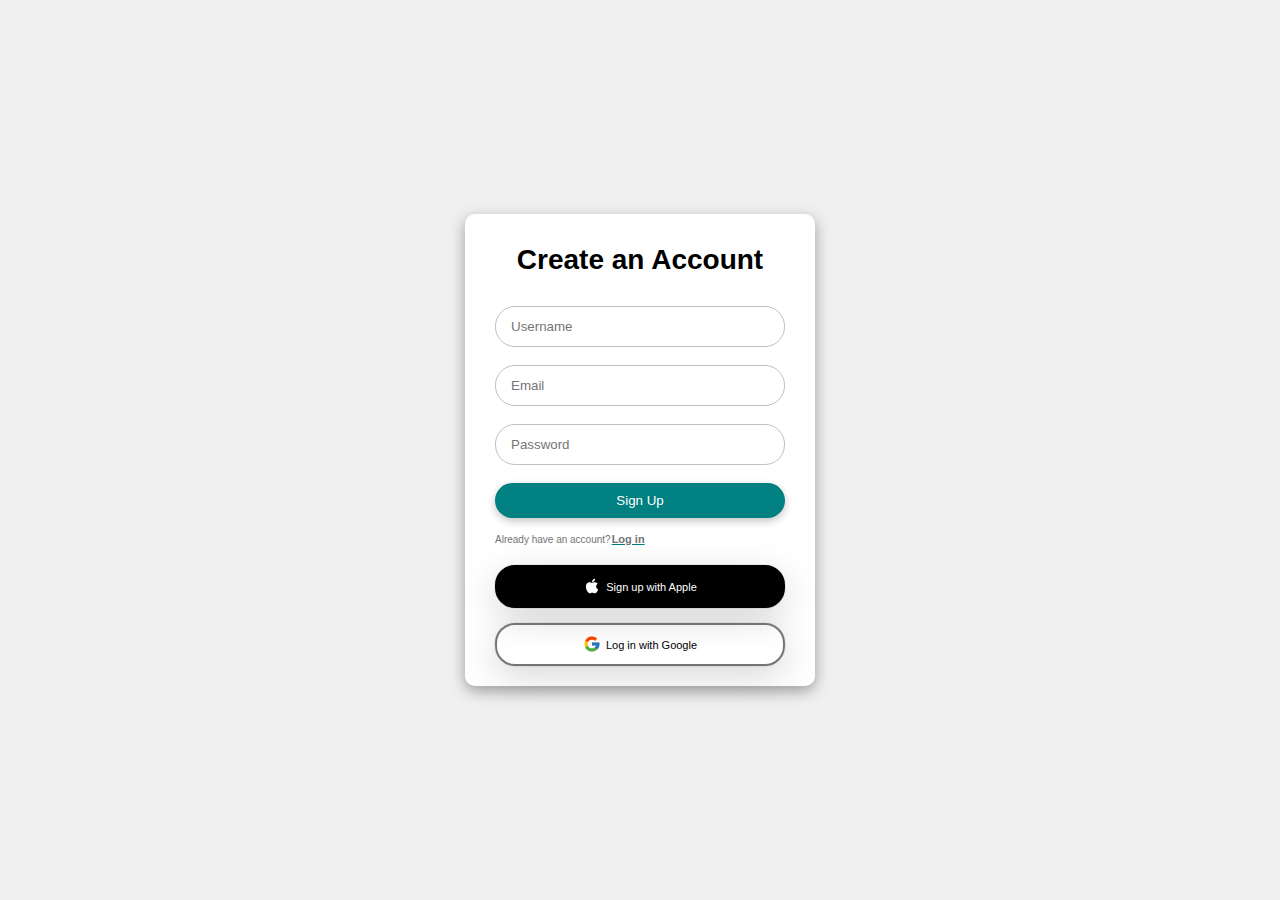
==== signup.html @ 20a65a1a "first commit" ====
<!DOCTYPE html>
<html lang="en">
<head>
    <meta charset="UTF-8">
    <meta name="viewport" content="width=device-width, initial-scale=1.0">
    <title>Sign Up</title>
    <link rel="stylesheet" href="style.css">
</head>
<style>
  
</style>
<body>
  <div class="form-container">
    <p class="title">Create an Account</p>
    <form class="form">
      <input type="text" class="input" placeholder="Username">
      <input type="email" class="input" placeholder="Email">
      <input type="password" class="input" placeholder="Password">
      <button class="form-btn">Sign Up</button>
    </form>
    <p class="sign-up-label">
      Already have an account?<span class="sign-up-link"><a href="./index.html">Log in</a></span>
    </p>
    <div class="buttons-container">
      <div class="apple-login-button">
        <svg stroke="currentColor" fill="currentColor" stroke-width="0" class="apple-icon" viewBox="0 0 1024 1024" height="1em" width="1em" xmlns="http://www.w3.org/2000/svg">
          <path d="M747.4 535.7c-.4-68.2 30.5-119.6 92.9-157.5-34.9-50-87.7-77.5-157.3-82.8-65.9-5.2-138 38.4-164.4 38.4-27.9 0-91.7-36.6-141.9-36.6C273.1 298.8 163 379.8 163 544.6c0 48.7 8.9 99 26.7 150.8 23.8 68.2 109.6 235.3 199.1 232.6 46.8-1.1 79.9-33.2 140.8-33.2 59.1 0 89.7 33.2 141.9 33.2 90.3-1.3 167.9-153.2 190.5-221.6-121.1-57.1-114.6-167.2-114.6-170.7zm-105.1-305c50.7-60.2 46.1-115 44.6-134.7-44.8 2.6-96.6 30.5-126.1 64.8-32.5 36.8-51.6 82.3-47.5 133.6 48.4 3.7 92.6-21.2 129-63.7z"></path>
        </svg>
        <span>Sign up with Apple</span>
      </div>
      <div class="google-login-button">
        <svg stroke="currentColor" fill="currentColor" stroke-width="0" version="1.1" x="0px" y="0px" class="google-icon" viewBox="0 0 48 48" height="1em" width="1em" xmlns="http://www.w3.org/2000/svg">
          <path fill="#FFC107" d="M43.611,20.083H42V20H24v8h11.303c-1.649,4.657-6.08,8-11.303,8c-6.627,0-12-5.373-12-12
c0-6.627,5.373-12,12-12c3.059,0,5.842,1.154,7.961,3.039l5.657-5.657C34.046,6.053,29.268,4,24,4C12.955,4,4,12.955,4,24
c0,11.045,8.955,20,20,20c11.045,0,20-8.955,20-20C44,22.659,43.862,21.35,43.611,20.083z"></path>
          <path fill="#FF3D00" d="M6.306,14.691l6.571,4.819C14.655,15.108,18.961,12,24,12c3.059,0,5.842,1.154,7.961,3.039l5.657-5.657
C34.046,6.053,29.268,4,24,4C16.318,4,9.656,8.337,6.306,14.691z"></path>
          <path fill="#4CAF50" d="M24,44c5.166,0,9.86-1.977,13.409-5.192l-6.19-5.238C29.211,35.091,26.715,36,24,36
c-5.202,0-9.619-3.317-11.283-7.946l-6.522,5.025C9.505,39.556,16.227,44,24,44z"></path>
          <path fill="#1976D2" d="M43.611,20.083H42V20H24v8h11.303c-0.792,2.237-2.231,4.166-4.087,5.571
          c0.001-0.001,0.002-0.001,0.003-0.002l6.19,5.238C36.971,39.205,44,34,44,24C44,22.659,43.862,21.35,43.611,20.083z"></path>
                  </svg>
                  <span>Log in with Google</span>
                </div>
              </div>
            </div>
---- style.css ----
/* Login Page */




body {
  font-family: "Lucida Sans", "Lucida Sans Regular", "Lucida Grande",
      "Lucida Sans Unicode", Geneva, Verdana, sans-serif;
  background-color: #f0f0f0;
  margin: 0;
  display: flex;
  justify-content: center;
  align-items: center;
  height: 100vh;
}
.form-container {
  width: 90%;
  max-width: 350px;
  background-color: #fff;
  box-shadow: rgba(0, 0, 0, 0.35) 0px 5px 15px;
  border-radius: 10px;
  box-sizing: border-box;
  padding: 20px 30px;
  margin: auto;
}
.title {
  text-align: center;
  font-size: 28px;
  font-weight: 800;
  margin: 10px 0 30px 0;
}
.form {
  width: 100%;
  display: flex;
  flex-direction: column;
  gap: 18px;
  margin-bottom: 15px;
}
.input {
  border-radius: 20px;
  border: 1px solid #c0c0c0;
  outline: 0 !important;
  box-sizing: border-box;
  padding: 12px 15px;
}
.page-link {
  text-decoration: underline;
  margin: 0;
  text-align: end;
  color: #747474;
  text-decoration-color: #747474;
}
.page-link-label {
  cursor: pointer;
  font-size: 9px;
  font-weight: 700;
}
.page-link-label:hover {
  color: #000;
}
.form-btn  {
  padding: 10px 15px;
  border-radius: 20px;
  border: 0 !important;
  outline: 0 !important;
  background: teal;
  color: white;
  cursor: pointer;
  box-shadow: rgba(0, 0, 0, 0.24) 0px 3px 8px;
}
.form-btn a {
  text-decoration: none;
  color: white;

}
.form-btn:active {
  box-shadow: none;
}
.sign-up-label {
  margin: 0;
  font-size: 11px;
  color: #747474;
}
.sign-up-label a {
  text-decoration: none;
  margin: 0;
  font-size: 11px;
  color: #747474;
}
.sign-up-link {
  margin-left: 1px;
  font-size: 11px;
  text-decoration: underline;
  text-decoration-color: teal;
  color: teal;
  cursor: pointer;
  font-weight: 800;
}
.buttons-container {
  width: 100%;
  display: flex;
  flex-direction: column;
  justify-content: flex-start;
  margin-top: 20px;
  gap: 15px;
}
.apple-login-button,
.google-login-button {
  border-radius: 20px;
  box-sizing: border-box;
  padding: 10px 15px;
  box-shadow: rgba(0, 0, 0, 0.16) 0px 10px 36px 0px, rgba(0, 0, 0, 0.06) 0px 0px 0px 1px;
  cursor: pointer;
  display: flex;
  justify-content: center;
  align-items: center;
  font-size: 11px;
  gap: 5px;
}
.apple-login-button {
  background-color: #000;
  color: #fff;
  border: 2px solid #000;
}
.google-login-button {
  border: 2px solid #747474;
}
.apple-icon,
.google-icon {
  font-size: 18px;
  margin-bottom: 1px;
}
 
                                             /* Signup Page */
                                              
body {
  font-family: "Lucida Sans", "Lucida Sans Regular", "Lucida Grande",
      "Lucida Sans Unicode", Geneva, Verdana, sans-serif;
  background-color: #f0f0f0;
  margin: 0;
  display: flex;
  justify-content: center;
  align-items: center;
  height: 100vh;
}
.form-container {
  width: 90%;
  max-width: 350px;
  background-color: #fff;
  box-shadow: rgba(0, 0, 0, 0.35) 0px 5px 15px;
  border-radius: 10px;
  box-sizing: border-box;
  padding: 20px 30px;
  margin: auto;
}
.title {
  text-align: center;
  font-size: 28px;
  font-weight: 800;
  margin: 10px 0 30px 0;
}
.form {
  width: 100%;
  display: flex;
  flex-direction: column;
  gap: 18px;
  margin-bottom: 15px;
}
.input {
  border-radius: 20px;
  border: 1px solid #c0c0c0;
  outline: 0 !important;
  box-sizing: border-box;
  padding: 12px 15px;
}
.page-link {
  text-decoration: underline;
  margin: 0;
  text-align: end;
  color: #747474;
  text-decoration-color: #747474;
}
.page-link-label {
  cursor: pointer;
  font-size: 9px;
  font-weight: 700;
}
.page-link-label:hover {
  color: #000;
}
.form-btn {
  padding: 10px 15px;
  border-radius: 20px;
  border: 0 !important;
  outline: 0 !important;
  background: teal;
  color: white;
  cursor: pointer;
  box-shadow: rgba(0, 0, 0, 0.24) 0px 3px 8px;
}
.form-btn:active {
  box-shadow: none;
}
.sign-up-label {
  margin: 0;
  font-size: 10px;
  color: #747474;
}
.sign-up-link {
  margin-left: 1px;
  font-size: 11px;
  text-decoration: underline;
  text-decoration-color: teal;
  color: teal;
  cursor: pointer;
  font-weight: 800;
}
.buttons-container {
  width: 100%;
  display: flex;
  flex-direction: column;
  justify-content: flex-start;
  margin-top: 20px;
  gap: 15px;
}
.apple-login-button,
.google-login-button {
  border-radius: 20px;
  box-sizing: border-box;
  padding: 10px 15px;
  box-shadow: rgba(0, 0, 0, 0.16) 0px 10px 36px 0px, rgba(0, 0, 0, 0.06) 0px 0px 0px 1px;
  cursor: pointer;
  display: flex;
  justify-content: center;
  align-items: center;
  font-size: 11px;
  gap: 5px;
}
.apple-login-button {
  background-color: #000;
  color: #fff;
  border: 2px solid #000;
}
.google-login-button {
  border: 2px solid #747474;
}
.apple-icon,
.google-icon {
  font-size: 18px;
  margin-bottom: 1px;
}
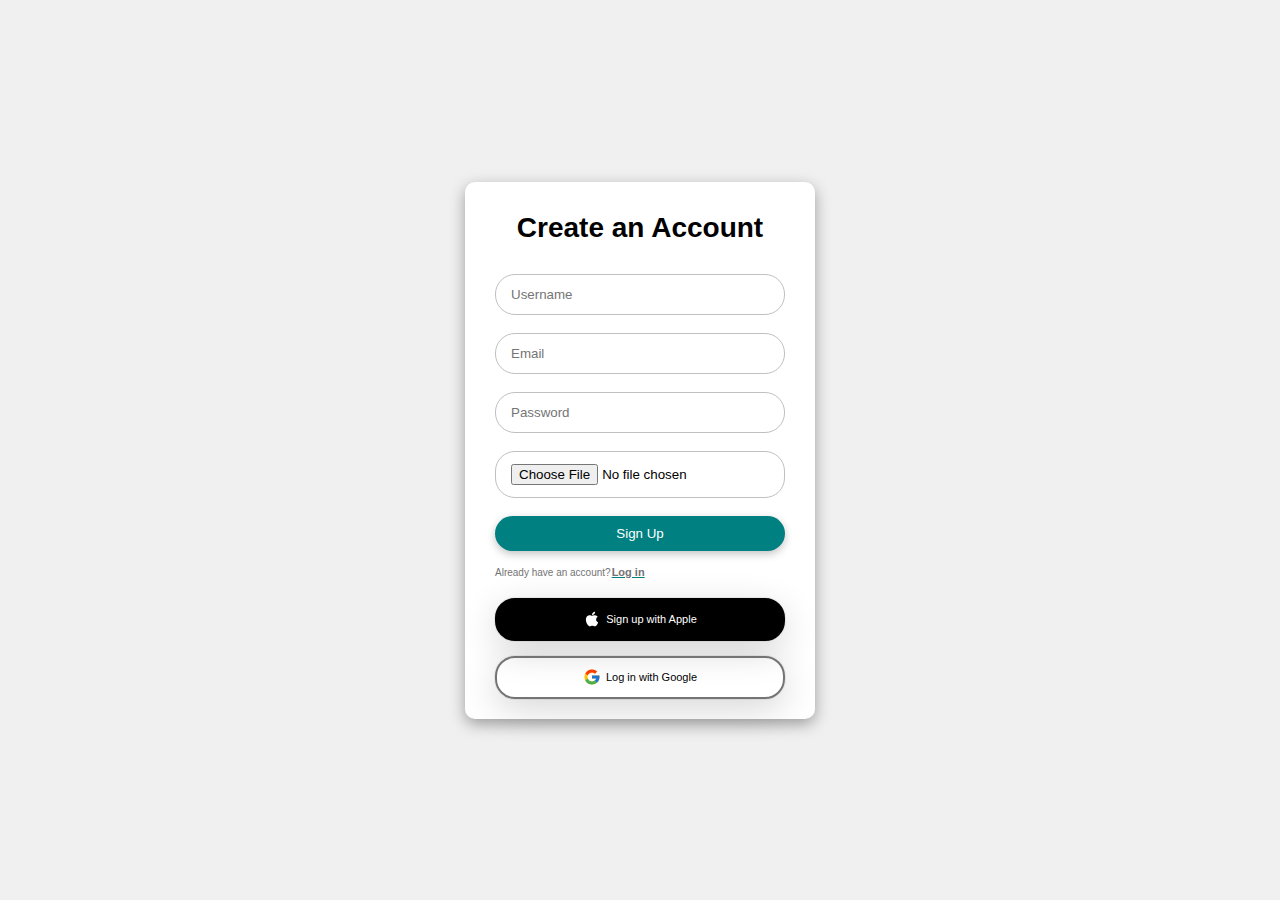
==== commit 4bb61cbf: "first commit" ====
--- a/signup.html
+++ b/signup.html
@@ -4,7 +4,7 @@
     <meta charset="UTF-8">
     <meta name="viewport" content="width=device-width, initial-scale=1.0">
     <title>Sign Up</title>
-    <link rel="stylesheet" href="style.css">
+    <link rel="stylesheet" href="./style.css">
 </head>
 <style>
   
@@ -16,6 +16,7 @@
       <input type="text" class="input" placeholder="Username">
       <input type="email" class="input" placeholder="Email">
       <input type="password" class="input" placeholder="Password">
+      <input type="file" class="input" placeholder="Upload Photo ">
       <button class="form-btn">Sign Up</button>
     </form>
     <p class="sign-up-label">
@@ -44,3 +45,7 @@
                 </div>
               </div>
             </div>
+            <script src="./firebase.js" type="module"></script>
+            <script src="./app.js" type="module"></script>
+
+</body>--- a/style.css
+++ b/style.css
@@ -1,8 +1,5 @@
-                                             
+                                        
                                              /* Login Page */
-
-
-
 
 body {
   font-family: "Lucida Sans", "Lucida Sans Regular", "Lucida Grande",
@@ -82,6 +79,11 @@
   font-size: 11px;
   color: #747474;
 }
+.sign-up-label  {
+  margin: 0;
+  font-size: 11px;
+  color: #747474;
+}
 .sign-up-label a {
   text-decoration: none;
   margin: 0;
@@ -132,18 +134,8 @@
   margin-bottom: 1px;
 }
  
-                                             /* Signup Page */
+                                              /* Signup Page */
                                               
-body {
-  font-family: "Lucida Sans", "Lucida Sans Regular", "Lucida Grande",
-      "Lucida Sans Unicode", Geneva, Verdana, sans-serif;
-  background-color: #f0f0f0;
-  margin: 0;
-  display: flex;
-  justify-content: center;
-  align-items: center;
-  height: 100vh;
-}
 .form-container {
   width: 90%;
   max-width: 350px;
@@ -249,4 +241,10 @@
 .google-icon {
   font-size: 18px;
   margin-bottom: 1px;
-}+}
+
+/* Quiz  */
+
+
+ 
+ 